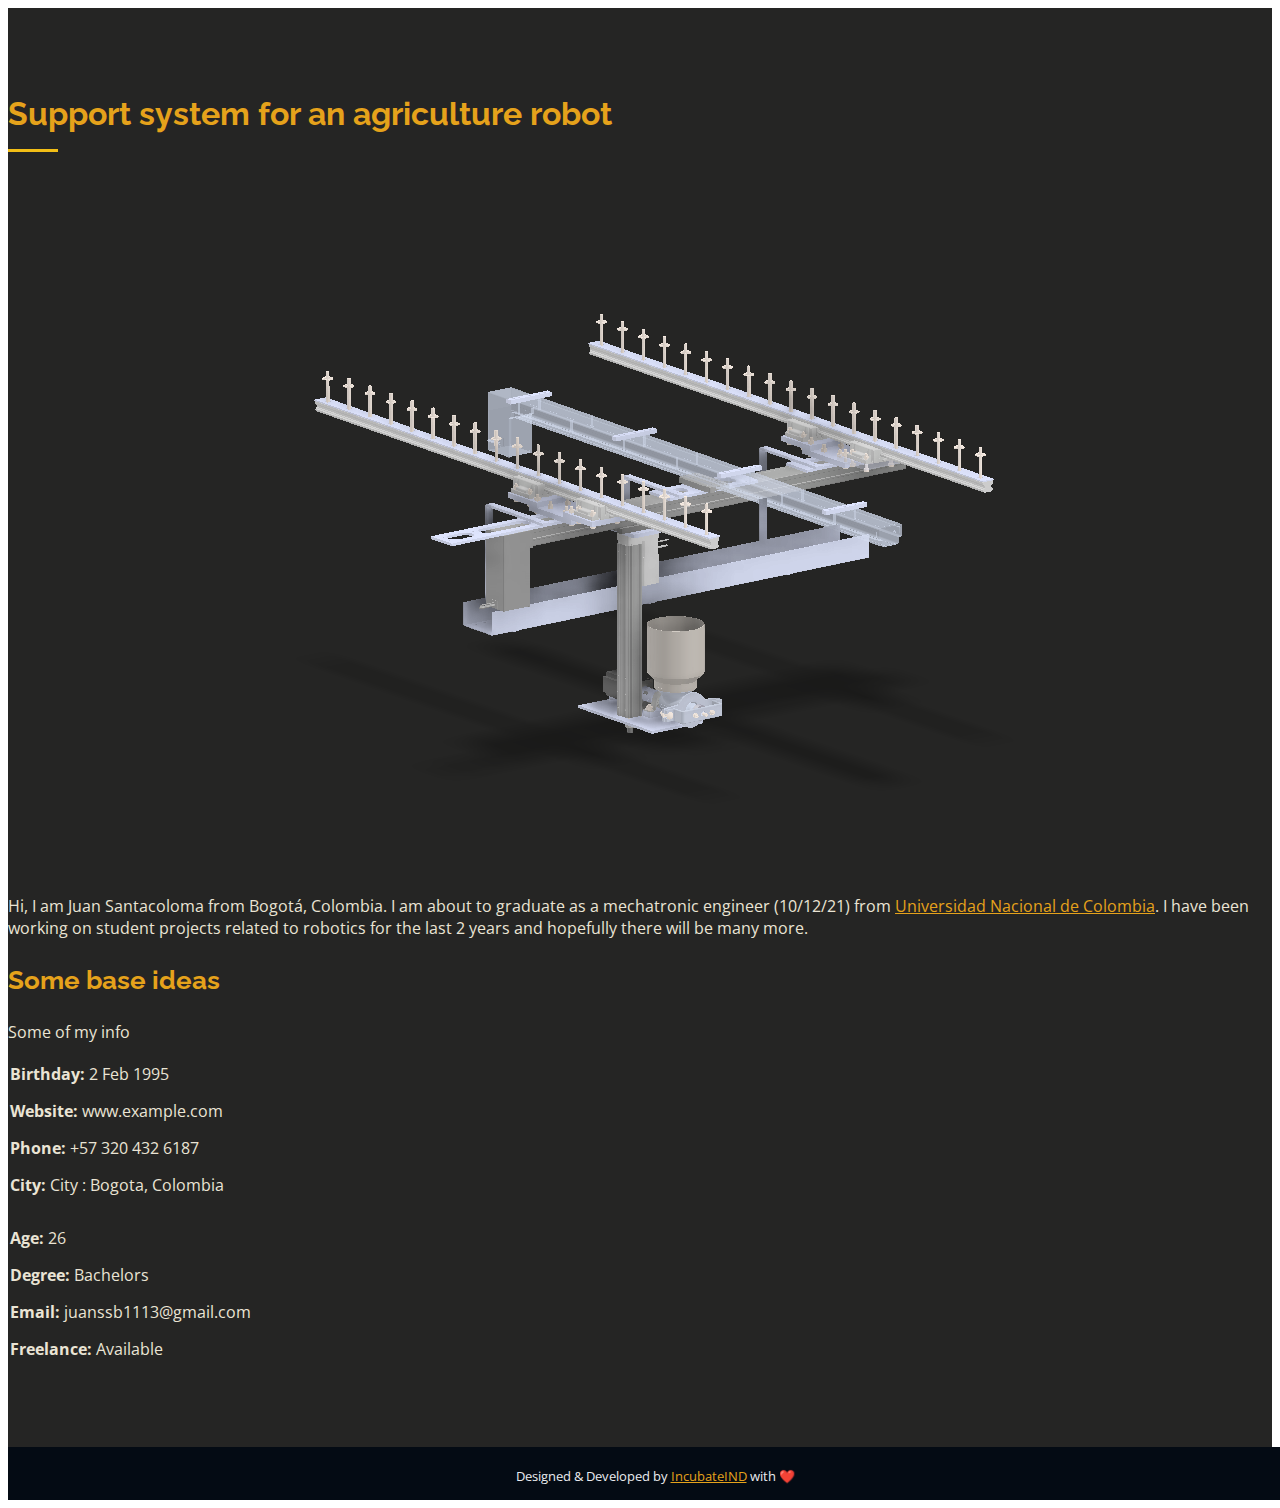
==== support.html @ ac16ce32 "working index" ====
<!DOCTYPE html>
<html lang="en">

<head>
  <meta charset="utf-8">
  <meta content="width=device-width, initial-scale=1.0" name="viewport">

  <title>Juan Santacoloma</title>
  <meta content="" name="description">
  <meta content="" name="keywords">

  <!-- Favicons -->
  <link href="assets/img/log_js.png" rel="icon">
  <link href="assets/img/apple-touch-icon.png" rel="apple-touch-icon">

  <!-- Google Fonts -->
  <link
    href="https://fonts.googleapis.com/css?family=Open+Sans:300,300i,400,400i,600,600i,700,700i|Raleway:300,300i,400,400i,500,500i,600,600i,700,700i|Poppins:300,300i,400,400i,500,500i,600,600i,700,700i"
    rel="stylesheet">

  <!-- Vendor CSS Files -->
  <link href="assets/vendor/bootstrap/css/bootstrap.min.css" rel="stylesheet">
  <link href="assets/vendor/icofont/icofont.min.css" rel="stylesheet">
  <link href="assets/vendor/boxicons/css/boxicons.min.css" rel="stylesheet">
  <link href="assets/vendor/venobox/venobox.css" rel="stylesheet">
  <link href="assets/vendor/owl.carousel/assets/owl.carousel.min.css" rel="stylesheet">
  <link href="assets/vendor/aos/aos.css" rel="stylesheet">

  <!-- Template Main CSS File -->
  <link href="assets/css/style.css" rel="stylesheet">
</head>

<body>
  <!-- ======= Hero Section ======= -->
  <!-- <section id="hero" class="d-flex flex-column justify-content-center align-items-center">
    <div class="hero-container" data-aos="fade-in">
      <h1>Juan Santacoloma</h1>
      <p>I'm <span class="typed" data-typed-items="Designer, Maker, Freelancer"></span></p>
    </div>
  </section> -->
  <!-- End Hero -->

  <main>

    <!-- ======= About Section ======= -->
    <section id="about" class="about">
      <div class="container">

        <div class="section-title">
          <h2>Support system for an agriculture robot</h2>
        </div>

        <div class="row">
          <div class="col-lg-6" data-aos="fade-right">
            <img src="assets/img/CERES_subsistem.png" class="img-fluid" alt="">
          </div>
          <p>Hi, I am Juan Santacoloma from Bogotá, Colombia. I am about to graduate as a mechatronic engineer (10/12/21) from <a href="https://unal.edu.co/">Universidad Nacional de Colombia</a>. 
            I have been working on student projects related to robotics for the last 2 years and hopefully there will be many more. </p>
          
            <div class="col-lg-8 pt-4 pt-lg-0 content" data-aos="fade-left">
            <h3>Some base ideas </h3>
            <p class="font-italic">
              Some of my info
            </p>
            <div class="row">
              <div class="col-lg-6">
                <ul>
                  <li><i class="icofont-rounded-right"></i> <strong>Birthday:</strong> 2 Feb 1995</li>
                  <li><i class="icofont-rounded-right"></i> <strong>Website:</strong> www.example.com</li>
                  <li><i class="icofont-rounded-right"></i> <strong>Phone:</strong> +57 320 432 6187</li>
                  <li><i class="icofont-rounded-right"></i> <strong>City:</strong> City : Bogota, Colombia</li>
                </ul>
              </div>
              <div class="col-lg-6">
                <ul>
                  <li><i class="icofont-rounded-right"></i> <strong>Age:</strong> 26</li>
                  <li><i class="icofont-rounded-right"></i> <strong>Degree:</strong> Bachelors</li>
                  <li><i class="icofont-rounded-right"></i> <strong>Email:</strong> juanssb1113@gmail.com</li>
                  <li><i class="icofont-rounded-right"></i> <strong>Freelance:</strong> Available</li>
                </ul>
              </div>
            </div>
            <p>
              <!-- Maybe some data here -->
            </p>
          </div>
        </div>

      </div>
    </section><!-- End About Section -->

   
    </section><!-- End Contact Section -->

  </main><!-- End #main -->

  <!-- ======= Footer ======= -->
  <footer id="footer">
    <div class="container">
      <div class="credits">Designed & Developed by <a href="https://www.incubateind.com/">IncubateIND</a> with ❤️
      </div>
    </div>
  </footer><!-- End  Footer -->

  <a href="#" class="back-to-top"><i class="icofont-simple-up"></i></a>

  <!-- Vendor JS Files -->
  <script src="assets/vendor/jquery/jquery.min.js"></script>
  <script src="assets/vendor/bootstrap/js/bootstrap.bundle.min.js"></script>
  <script src="assets/vendor/jquery.easing/jquery.easing.min.js"></script>
  <script src="assets/vendor/php-email-form/validate.js"></script>
  <script src="assets/vendor/waypoints/jquery.waypoints.min.js"></script>
  <script src="assets/vendor/counterup/counterup.min.js"></script>
  <script src="assets/vendor/isotope-layout/isotope.pkgd.min.js"></script>
  <script src="assets/vendor/venobox/venobox.min.js"></script>
  <script src="assets/vendor/owl.carousel/owl.carousel.min.js"></script>
  <script src="assets/vendor/typed.js/typed.min.js"></script>
  <script src="assets/vendor/aos/aos.js"></script>

  <!-- Template Main JS File -->
  <script src="assets/js/main.js"></script>

</body>

</html>
---- assets/css/style.css ----
/*--------------------------------------------------------------
# General
--------------------------------------------------------------*/
body {
  font-family: "Open Sans", sans-serif;
  color: #eae4d4;
}

a {
  color: #e5a21b;
}

a:hover {
  color: #f2be16;
  text-decoration: none;
}

h1, h2, h3, h4, h5, h6 {
  font-family: "Raleway", sans-serif;
}

/*--------------------------------------------------------------
# Back to top button
--------------------------------------------------------------*/
.back-to-top {
  position: fixed;
  display: none;
  width: 40px;
  height: 40px;
  border-radius: 50px;
  right: 15px;
  bottom: 15px;
  background: #e5a21b;
  color: #fff;
  transition: display 0.5s ease-in-out;
  z-index: 99999;
}

.back-to-top i {
  font-size: 24px;
  position: absolute;
  top: 7px;
  left: 8px;
}

.back-to-top:hover {
  color: #fff;
  background: #f2be16;
  transition: background 0.2s ease-in-out;
}

/*--------------------------------------------------------------
# Header
--------------------------------------------------------------*/
#header {
  position: fixed;
  top: 0;
  left: 0;
  bottom: 0;
  width: 300px;
  transition: all ease-in-out 0.5s;
  z-index: 9997;
  transition: all 0.5s;
  padding: 0 15px;
  background: #040b14;
  overflow-y: auto;
}

#header .profile img {
  margin: 15px auto;
  display: block;
  width: 120px;
  border: 8px solid #2c2f3f;
}

#header .profile h1 {
  font-size: 24px;
  margin: 0;
  padding: 0;
  font-weight: 600;
  -moz-text-align-last: center;
  text-align-last: center;
  font-family: "Poppins", sans-serif;
}

#header .profile h1 a, #header .profile h1 a:hover {
  color: #fff;
  text-decoration: none;
}

#header .profile .social-links a {
  font-size: 18px;
  display: inline-block;
  background: #212431;
  color: #fff;
  line-height: 1;
  padding: 8px 0;
  margin-right: 4px;
  border-radius: 50%;
  text-align: center;
  width: 36px;
  height: 36px;
  transition: 0.3s;
}

#header .profile .social-links a:hover {
  background: #f2be16;
  color: #fff;
  text-decoration: none;
}

#main {
  margin-left: 300px;
}

@media (max-width: 1199px) {
  #header {
    left: -300px;
  }
  #main {
    margin-left: 0;
  }
}

/*--------------------------------------------------------------
# Navigation Menu
--------------------------------------------------------------*/
/* Desktop Navigation */
.nav-menu {
  padding-top: 30px;
}

.nav-menu * {
  margin: 0;
  padding: 0;
  list-style: none;
}

.nav-menu > ul > li {
  position: relative;
  white-space: nowrap;
}

.nav-menu a {
  display: flex;
  align-items: center;
  color: #a8a9b4;
  padding: 12px 15px;
  margin-bottom: 8px;
  transition: 0.3s;
  font-size: 15px;
}

.nav-menu a i {
  font-size: 24px;
  padding-right: 8px;
  color: #6f7180;
}

.nav-menu a:hover, .nav-menu .active > a, .nav-menu li:hover > a {
  text-decoration: none;
  color: #fff;
}

.nav-menu a:hover i, .nav-menu .active > a i, .nav-menu li:hover > a i {
  color: #e5a21b ;
}

/* Mobile Navigation */
.mobile-nav-toggle {
  position: fixed;
  right: 15px;
  top: 15px;
  z-index: 9998;
  border: 0;
  background: none;
  font-size: 24px;
  transition: all 0.4s;
  outline: none !important;
  line-height: 1;
  cursor: pointer;
  text-align: right;
}

.mobile-nav-toggle i {
  color: #e5a21b ;
}

.mobile-nav-active {
  overflow: hidden;
}

.mobile-nav-active #header {
  left: 0;
}

.mobile-nav-active .mobile-nav-toggle i {
  color: #fff;
}

/*--------------------------------------------------------------
# Hero Section
--------------------------------------------------------------*/
#hero {
  width: 100%;
  height: 100vh;
  background: url("../img/foto_page_mod.png") top center;
  background-size: cover;
}

#hero:before {
  content: "";
  background: rgba(5, 13, 24, 0.3);
  position: absolute;
  bottom: 0;
  top: 0;
  left: 0;
  right: 0;
  z-index: 1;
}

#hero .hero-container {
  position: relative;
  z-index: 2;
  min-width: 300px;
}

#hero h1 {
  margin: 0 0 10px 0;
  font-size: 64px;
  font-weight: 700;
  line-height: 56px;
  color: #fff;
}

#hero p {
  color: #fff;
  margin-bottom: 50px;
  font-size: 26px;
  font-family: "Poppins", sans-serif;
}

#hero p span {
  color: #fff;
  padding-bottom: 4px;
  letter-spacing: 1px;
  border-bottom: 3px solid #f2be16;
}

@media (min-width: 1024px) {
  #hero {
    background-attachment: fixed;
  }
}

@media (max-width: 768px) {
  #hero h1 {
    font-size: 28px;
    line-height: 36px;
  }
  #hero h2 {
    font-size: 18px;
    line-height: 24px;
    margin-bottom: 30px;
  }
}

/*--------------------------------------------------------------
# Sections General
--------------------------------------------------------------*/
section {
  padding: 60px 0;
  overflow: hidden;
}

.section-bg {
  background: #252524;
}

.section-title {
  padding-bottom: 30px;
}

.section-title h2 {
  font-size: 32px;
  font-weight: bold;
  margin-bottom: 20px;
  padding-bottom: 20px;
  position: relative;
  color: #e5a21b ;
}

.section-title h2::after {
  content: '';
  position: absolute;
  display: block;
  width: 50px;
  height: 3px;
  background: #f2be16;
  bottom: 0;
  left: 0;
}

.section-title p {
  margin-bottom: 0;
}

/*--------------------------------------------------------------
# About
--------------------------------------------------------------*/
.about {
  background: #252524;
}
.about .content h3 {
  font-weight: 700;
  font-size: 26px;
  color: #e5a21b ;
}

.about .content ul {
  list-style: none;
  padding: 0;
}

.about .content ul li {
  padding-bottom: 10px;
}

.about .content ul i {
  font-size: 20px;
  padding-right: 2px;
  color: #f2be16;
}

.about .content p:last-child {
  margin-bottom: 0;
}

/*--------------------------------------------------------------
# Facts
--------------------------------------------------------------*/
.facts {
  padding-bottom: 30px;
  background: #252524;
}

.facts .count-box {
  padding: 30px;
  width: 100%;
}

.facts .count-box i {
  display: block;
  font-size: 44px;
  color: #e5a21b ;
  float: left;
}

.facts .count-box span {
  font-size: 48px;
  line-height: 40px;
  display: block;
  font-weight: 700;
  color: #eae4d4;
  margin-left: 60px;
}

.facts .count-box p {
  padding: 15px 0 0 0;
  margin: 0 0 0 60px;
  font-family: "Raleway", sans-serif;
  font-size: 14px;
  color: #eae4d4;
}

.facts .count-box a {
  font-weight: 600;
  display: block;
  margin-top: 20px;
  color: #122f57;
  font-size: 15px;
  font-family: "Poppins", sans-serif;
  transition: ease-in-out 0.3s;
}

.facts .count-box a:hover {
  color: #1f5297;
}

/*--------------------------------------------------------------
# Akills
--------------------------------------------------------------*/
.skills .progress {
  height: 50px;
  display: block;
  background: none;
}

.skills .progress .skill {
  padding: 10px 0;
  margin: 0 0 6px 0;
  text-transform: uppercase;
  display: block;
  font-weight: 600;
  font-family: "Poppins", sans-serif;
  color: #eae4d4;
}

.skills .progress .skill .val {
  float: right;
  font-style: normal;
}

.skills .progress-bar-wrap {
  background: #dce8f8;
}

.skills .progress-bar {
  width: 1px;
  height: 10px;
  transition: .9s;
  background-color: #e5a21b;
}

/*--------------------------------------------------------------
# Resume
--------------------------------------------------------------*/
.resume .resume-title {
  font-size: 26px;
  font-weight: 700;
  margin-top: 20px;
  margin-bottom: 20px;
  color: #050d18;
}

.resume .resume-item {
  padding: 0 0 20px 20px;
  margin-top: -2px;
  border-left: 2px solid #1f5297;
  position: relative;
}

.resume .resume-item h4 {
  line-height: 18px;
  font-size: 18px;
  font-weight: 600;
  text-transform: uppercase;
  font-family: "Poppins", sans-serif;
  color: #050d18;
  margin-bottom: 10px;
}

.resume .resume-item h5 {
  font-size: 16px;
  background: #e4edf9;
  padding: 5px 15px;
  display: inline-block;
  font-weight: 600;
  margin-bottom: 10px;
}

.resume .resume-item ul {
  padding-left: 20px;
}

.resume .resume-item ul li {
  padding-bottom: 10px;
}

.resume .resume-item:last-child {
  padding-bottom: 0;
}

.resume .resume-item::before {
  content: "";
  position: absolute;
  width: 16px;
  height: 16px;
  border-radius: 50px;
  left: -9px;
  top: 0;
  background: #fff;
  border: 2px solid #1f5297;
}

/*--------------------------------------------------------------
# Portfolio
--------------------------------------------------------------*/
.portfolio .portfolio-item {
  margin-bottom: 30px;
}

.portfolio #portfolio-flters {
  padding: 0;
  margin: 0 auto 35px auto;
  list-style: none;
  text-align: center;
  background: #fff;
  border-radius: 50px;
  padding: 2px 15px;
}

.portfolio #portfolio-flters li {
  cursor: pointer;
  display: inline-block;
  padding: 10px 15px 8px 15px;
  font-size: 14px;
  font-weight: 600;
  line-height: 1;
  text-transform: uppercase;
  color: #272829;
  margin-bottom: 5px;
  transition: all 0.3s ease-in-out;
}

.portfolio #portfolio-flters li:hover, .portfolio #portfolio-flters li.filter-active {
  color: #149ddd;
}

.portfolio #portfolio-flters li:last-child {
  margin-right: 0;
}

.portfolio .portfolio-wrap {
  transition: 0.3s;
  position: relative;
  overflow: hidden;
  z-index: 1;
}

.portfolio .portfolio-wrap::before {
  content: "";
  background: rgba(255, 255, 255, 0.5);
  position: absolute;
  left: 0;
  right: 0;
  top: 0;
  bottom: 0;
  transition: all ease-in-out 0.3s;
  z-index: 2;
  opacity: 0;
}

.portfolio .portfolio-wrap .portfolio-links {
  opacity: 1;
  left: 0;
  right: 0;
  bottom: -60px;
  z-index: 3;
  position: absolute;
  transition: all ease-in-out 0.3s;
  display: flex;
  justify-content: center;
}

.portfolio .portfolio-wrap .portfolio-links a {
  color: #fff;
  font-size: 28px;
  text-align: center;
  background: rgba(20, 157, 221, 0.75);
  transition: 0.3s;
  width: 50%;
}

.portfolio .portfolio-wrap .portfolio-links a:hover {
  background: rgba(20, 157, 221, 0.95);
}

.portfolio .portfolio-wrap .portfolio-links a + a {
  border-left: 1px solid #37b3ed;
}

.portfolio .portfolio-wrap:hover::before {
  top: 0;
  left: 0;
  right: 0;
  bottom: 0;
  opacity: 1;
}

.portfolio .portfolio-wrap:hover .portfolio-links {
  opacity: 1;
  bottom: 0;
}

/*--------------------------------------------------------------
# Services
--------------------------------------------------------------*/
.services{
  background: #252524;
}
.services .icon-box {
  margin-bottom: 20px;
}

.services .icon {
  float: left;
  display: flex;
  align-items: center;
  justify-content: center;
  width: 54px;
  height: 54px;
  background: #e5a21b;
  border-radius: 50%;
  transition: 0.5s;
  border: 1px solid #f2be16;
}

.services .icon i {
  color: #fff;
  font-size: 24px;
}

.services .icon-box:hover .icon {
  background: #fff;
}

.services .icon-box:hover .icon i {
  color: #e5a21b;
}

.services .title {
  margin-left: 80px;
  font-weight: 700;
  margin-bottom: 15px;
  font-size: 18px;
}

.services .title a {
  color: #eae4d4;
}

.services .title a:hover {
  color:#e5a21b;
}

.services .description {
  margin-left: 80px;
  line-height: 24px;
  font-size: 14px;
}

/*--------------------------------------------------------------
# Testimonials
--------------------------------------------------------------*/
.testimonials .testimonial-item {
  box-sizing: content-box;
  text-align: center;
  min-height: 320px;
}

.testimonials .testimonial-item .testimonial-img {
  width: 90px;
  border-radius: 50%;
  margin: 0 auto;
}

.testimonials .testimonial-item h3 {
  font-size: 18px;
  font-weight: bold;
  margin: 10px 0 5px 0;
  color: #111;
}

.testimonials .testimonial-item h4 {
  font-size: 14px;
  color: #999;
  margin: 0;
}

.testimonials .testimonial-item .quote-icon-left, .testimonials .testimonial-item .quote-icon-right {
  color: #c3e8fa;
  font-size: 26px;
}

.testimonials .testimonial-item .quote-icon-left {
  display: inline-block;
  left: -5px;
  position: relative;
}

.testimonials .testimonial-item .quote-icon-right {
  display: inline-block;
  right: -5px;
  position: relative;
  top: 10px;
}

.testimonials .testimonial-item p {
  font-style: italic;
  margin: 0 15px 15px 15px;
  padding: 20px;
  background: #fff;
  position: relative;
  margin-bottom: 35px;
  border-radius: 6px;
  box-shadow: 0px 2px 15px rgba(0, 0, 0, 0.1);
}

.testimonials .testimonial-item p::after {
  content: "";
  width: 0;
  height: 0;
  border-top: 20px solid #fff;
  border-right: 20px solid transparent;
  border-left: 20px solid transparent;
  position: absolute;
  bottom: -20px;
  left: calc(50% - 20px);
}

.testimonials .owl-nav, .testimonials .owl-dots {
  margin-top: 5px;
  text-align: center;
}

.testimonials .owl-dot {
  display: inline-block;
  margin: 0 5px;
  width: 12px;
  height: 12px;
  border-radius: 50%;
  background-color: #ddd !important;
}

.testimonials .owl-dot.active {
  background-color: #149ddd !important;
}

@media (max-width: 767px) {
  .testimonials {
    margin: 30px 10px;
  }
}

/*--------------------------------------------------------------
# Contact
--------------------------------------------------------------*/
.contact {
  padding-bottom: 130px;
  background: #252524;
}

.contact .info {
  padding: 30px;
  background: #252524;
  width: 100%;
  box-shadow: 0 0 24px 0 rgba(0, 0, 0, 0.12);
}

.contact .info i {
  font-size: 20px;
  color: #149ddd;
  float: left;
  width: 44px;
  height: 44px;
  background: #252524;
  display: flex;
  justify-content: center;
  align-items: center;
  border-radius: 50px;
  transition: all 0.3s ease-in-out;
}

.contact .info h4 {
  padding: 0 0 0 60px;
  font-size: 22px;
  font-weight: 600;
  margin-bottom: 5px;
  color: #eae4d4;
}

.contact .info p {
  padding: 0 0 10px 60px;
  margin-bottom: 20px;
  font-size: 14px;
  color: #e5a21b ;
}

.contact .info .email p {
  padding-top: 5px;
}

.contact .info .social-links {
  padding-left: 60px;
}

.contact .info .social-links a {
  font-size: 18px;
  display: inline-block;
  background: #333;
  color: #fff;
  line-height: 1;
  padding: 8px 0;
  border-radius: 50%;
  text-align: center;
  width: 36px;
  height: 36px;
  transition: 0.3s;
  margin-right: 10px;
}

.contact .info .social-links a:hover {
  background: #e5a21b ;
  color: #fff;
}

.contact .info .email:hover i, .contact .info .address:hover i, .contact .info .phone:hover i {
  background: #e5a21b ;
  color: #fff;
}

.contact .php-email-form {
  width: 100%;
  padding: 30px;
  background: #fff;
  box-shadow: 0 0 24px 0 rgba(0, 0, 0, 0.12);
}

.contact .php-email-form .form-group {
  padding-bottom: 8px;
}

.contact .php-email-form .validate {
  display: none;
  color: red;
  margin: 0 0 15px 0;
  font-weight: 400;
  font-size: 13px;
}

.contact .php-email-form .error-message {
  display: none;
  color: #fff;
  background: #ed3c0d;
  text-align: left;
  padding: 15px;
  font-weight: 600;
}

.contact .php-email-form .error-message br + br {
  margin-top: 25px;
}

.contact .php-email-form .sent-message {
  display: none;
  color: #fff;
  background: #18d26e;
  text-align: center;
  padding: 15px;
  font-weight: 600;
}

.contact .php-email-form .loading {
  display: none;
  background: #fff;
  text-align: center;
  padding: 15px;
}

.contact .php-email-form .loading:before {
  content: "";
  display: inline-block;
  border-radius: 50%;
  width: 24px;
  height: 24px;
  margin: 0 10px -6px 0;
  border: 3px solid #18d26e;
  border-top-color: #eee;
  -webkit-animation: animate-loading 1s linear infinite;
  animation: animate-loading 1s linear infinite;
}

.contact .php-email-form input, .contact .php-email-form textarea {
  border-radius: 0;
  box-shadow: none;
  font-size: 14px;
}

.contact .php-email-form input {
  height: 44px;
}

.contact .php-email-form textarea {
  padding: 10px 12px;
}

.contact .php-email-form button[type="submit"] {
  background: #e5a21b ;
  border: 0;
  padding: 10px 24px;
  color: #fff;
  transition: 0.4s;
  border-radius: 4px;
}

.contact .php-email-form button[type="submit"]:hover {
  background: #f2be16;
}

@-webkit-keyframes animate-loading {
  0% {
    transform: rotate(0deg);
  }
  100% {
    transform: rotate(360deg);
  }
}

@keyframes animate-loading {
  0% {
    transform: rotate(0deg);
  }
  100% {
    transform: rotate(360deg);
  }
}

/*--------------------------------------------------------------
# Breadcrumbs
--------------------------------------------------------------*/
.breadcrumbs {
  padding: 20px 0;
  background: #f9f9f9;
}

.breadcrumbs h2 {
  font-size: 26px;
  font-weight: 300;
}

.breadcrumbs ol {
  display: flex;
  flex-wrap: wrap;
  list-style: none;
  padding: 0;
  margin: 0;
  font-size: 15px;
}

.breadcrumbs ol li + li {
  padding-left: 10px;
}

.breadcrumbs ol li + li::before {
  display: inline-block;
  padding-right: 10px;
  color: #0e2442;
  content: "/";
}

@media (max-width: 768px) {
  .breadcrumbs .d-flex {
    display: block !important;
  }
  .breadcrumbs ol {
    display: block;
  }
  .breadcrumbs ol li {
    display: inline-block;
  }
}

/*--------------------------------------------------------------
# Portfolio Details
--------------------------------------------------------------*/
.portfolio-details {
  padding-top: 40px;
}

.portfolio-details .portfolio-details-container {
  position: relative;
}

.portfolio-details .portfolio-details-carousel {
  position: relative;
  z-index: 1;
}

.portfolio-details .portfolio-details-carousel .owl-nav, .portfolio-details .portfolio-details-carousel .owl-dots {
  margin-top: 5px;
  text-align: left;
}

.portfolio-details .portfolio-details-carousel .owl-dot {
  display: inline-block;
  margin: 0 10px 0 0;
  width: 12px;
  height: 12px;
  border-radius: 50%;
  background-color: #ddd !important;
}

.portfolio-details .portfolio-details-carousel .owl-dot.active {
  background-color: #e5a21b  !important;
}

.portfolio-details .portfolio-info {
  padding: 30px;
  position: absolute;
  right: 0;
  bottom: -70px;
  background: #fff;
  box-shadow: 0px 2px 15px rgba(0, 0, 0, 0.1);
  z-index: 2;
}

.portfolio-details .portfolio-info h3 {
  font-size: 22px;
  font-weight: 400;
  margin-bottom: 20px;
  padding-bottom: 20px;
  border-bottom: 1px solid #eee;
}

.portfolio-details .portfolio-info ul {
  list-style: none;
  padding: 0;
  font-size: 15px;
}

.portfolio-details .portfolio-info ul li + li {
  margin-top: 10px;
}

.portfolio-details .portfolio-description {
  padding-top: 50px;
}

.portfolio-details .portfolio-description h2 {
  width: 50%;
  font-size: 26px;
  font-weight: 400;
  margin-bottom: 20px;
}

.portfolio-details .portfolio-description p {
  padding: 0;
}

@media (max-width: 768px) {
  .portfolio-details .portfolio-description h2 {
    width: 100%;
  }
  .portfolio-details .portfolio-info {
    position: static;
    margin-top: 30px;
  }
}

/*--------------------------------------------------------------
# Footer
--------------------------------------------------------------*/
#footer {
  padding: 15px;
  color: #f4f6fd;
  font-size: 14px;
  /* position: fixed; */
  left: 0;
  bottom: 0;
  width: 100%;
  z-index: 9999;
  background: #040b14;
}

#footer .copyright {
  text-align: center;
}

#footer .credits {
  padding-top: 5px;
  text-align: center;
  font-size: 13px;
  color: #eaebf0;
}

@media (max-width: 1199px) {
  #footer {
    position: static;
    width: auto;
    padding-right: 20px 15px;
  }
}
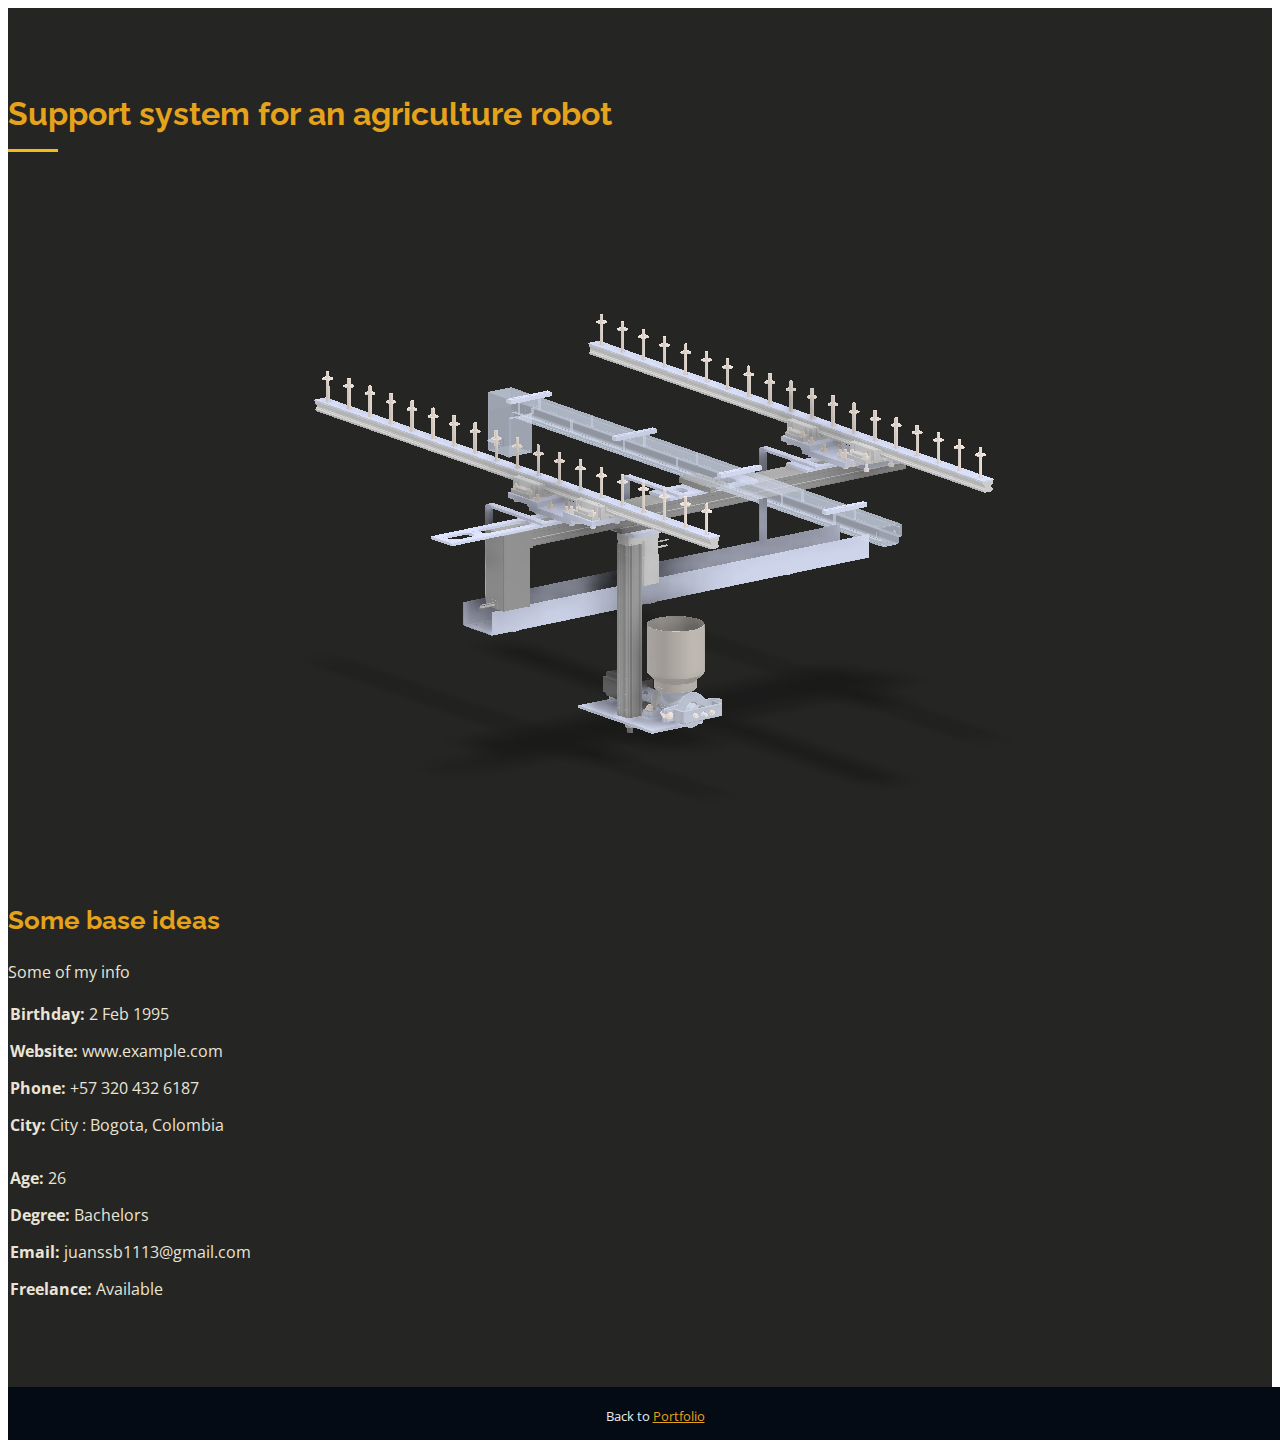
==== commit 56241101: "fix profile pic" ====
--- a/support.html
+++ b/support.html
@@ -54,8 +54,8 @@
           <div class="col-lg-6" data-aos="fade-right">
             <img src="assets/img/CERES_subsistem.png" class="img-fluid" alt="">
           </div>
-          <p>Hi, I am Juan Santacoloma from Bogotá, Colombia. I am about to graduate as a mechatronic engineer (10/12/21) from <a href="https://unal.edu.co/">Universidad Nacional de Colombia</a>. 
-            I have been working on student projects related to robotics for the last 2 years and hopefully there will be many more. </p>
+          <!-- <p>Hi, I am Juan Santacoloma from Bogotá, Colombia. I am about to graduate as a mechatronic engineer (10/12/21) from <a href="https://unal.edu.co/">Universidad Nacional de Colombia</a>. 
+            I have been working on student projects related to robotics for the last 2 years and hopefully there will be many more. </p> -->
           
             <div class="col-lg-8 pt-4 pt-lg-0 content" data-aos="fade-left">
             <h3>Some base ideas </h3>
@@ -97,7 +97,7 @@
   <!-- ======= Footer ======= -->
   <footer id="footer">
     <div class="container">
-      <div class="credits">Designed & Developed by <a href="https://www.incubateind.com/">IncubateIND</a> with ❤️
+      <div class="credits">Back to <a href="index.html">Portfolio</a>
       </div>
     </div>
   </footer><!-- End  Footer -->
